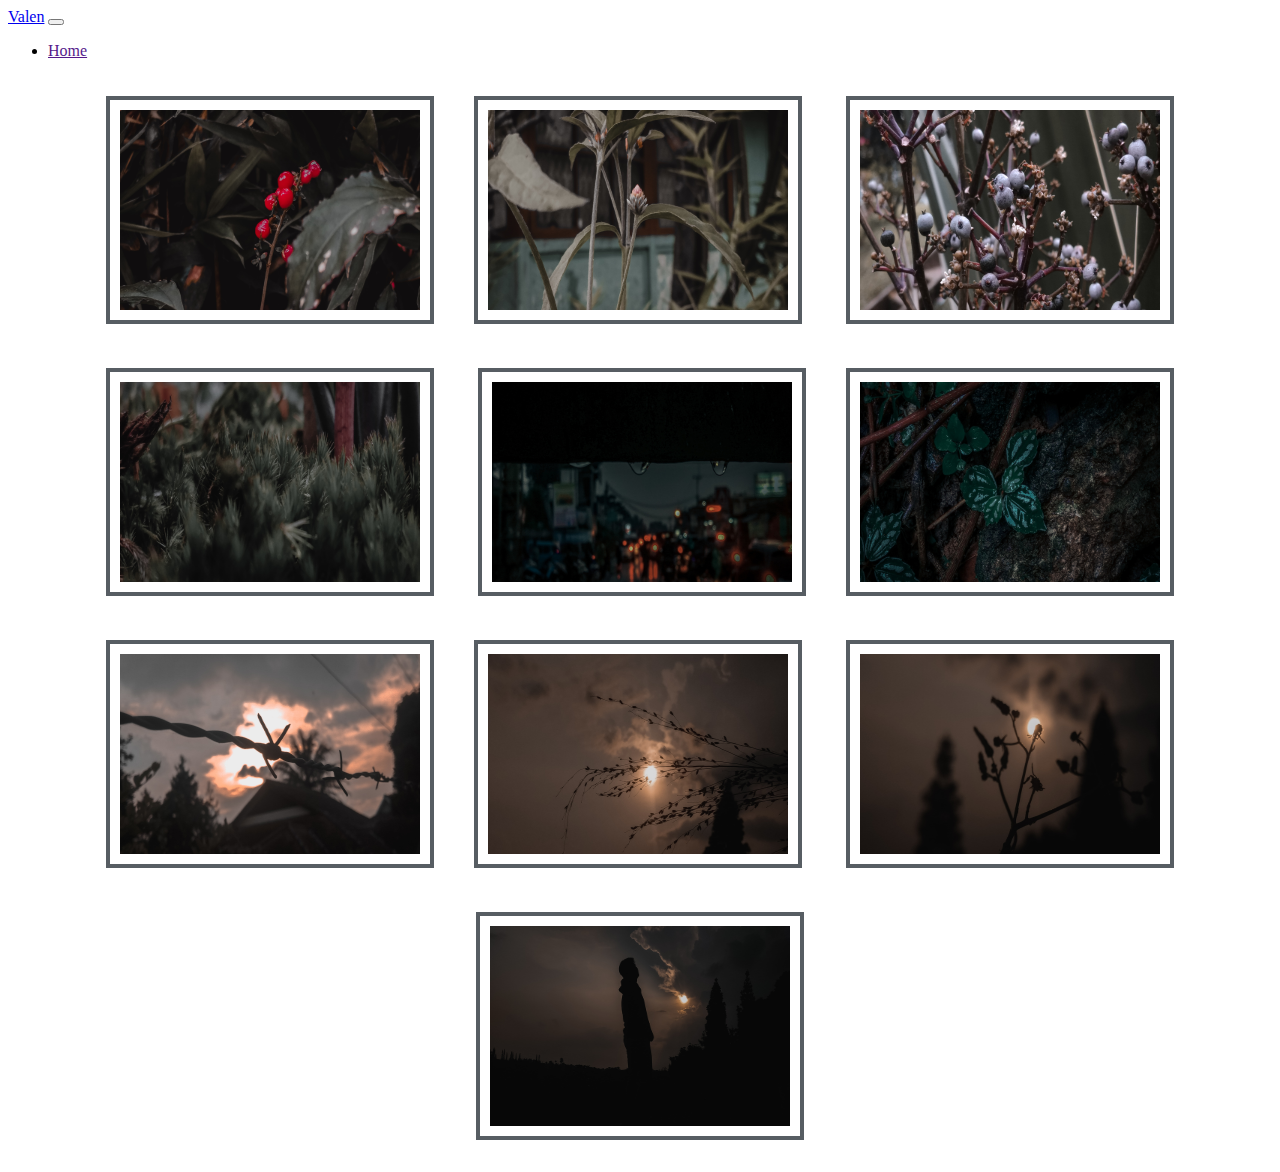
==== fotogaleri.html @ 9d4efa3a "Add files via upload" ====
<!DOCTYPE html>
<html lang="en">
  <head>
    <meta charset="utf-8" />
    <meta name="viewport" content="width=device-width, initial-scale=1" />
    <link href="https://cdn.jsdelivr.net/npm/bootstrap@5.0.1/dist/css/bootstrap.min.css" rel="stylesheet" integrity="sha384-+0n0xVW2eSR5OomGNYDnhzAbDsOXxcvSN1TPprVMTNDbiYZCxYbOOl7+AMvyTG2x" crossorigin="anonymous" />
<link rel="stylesheet" href="style.css" >
    <title>Galeri Foto | Fadhlan Rizqi Valen</title>
  </head>
  <body id="home">
    <nav class="navbar navbar-expand-lg navbar-dark bg-dark">
      <div class="container">
        <a class="navbar-brand" href="#">Valen</a>
        <button class="navbar-toggler" type="button" data-bs-toggle="collapse" data-bs-target="#navbarNavDropdown" aria-controls="navbarNavDropdown" aria-expanded="false" aria-label="Toggle navigation">
          <span class="navbar-toggler-icon"></span>
        </button>
        <div class="collapse navbar-collapse" id="navbarNavDropdown">
          <ul class="navbar-nav ms-auto">
            <li class="nav-item">
              <a class="nav-link active" aria-current="page" href="">Home</a>
            </li>
              </ul>
            </li>
          </ul>
        </div>
      </div>
    </nav>
    <center>
    <style>
        img {
          border: 4px solid #575D63;
          margin: 20px;
          padding: 10px;
          width: 300px;
          height: 200px;
        }
     </style>
     </head>
     <body>
     <img src="1.jpg"><img src="2.jpg">
     <img src="3.jpg"><img src="4.jpg">
     <img src="5.jpg"><img src="6.jpg">
     <img src="7.jpg"><img src="8.jpg">
    <img src="9.jpg"><img src="10.jpg">
     </center>
    <script src="https://cdn.jsdelivr.net/npm/bootstrap@5.0.1/dist/js/bootstrap.bundle.min.js" integrity="sha384-gtEjrD/SeCtmISkJkNUaaKMoLD0//ElJ19smozuHV6z3Iehds+3Ulb9Bn9Plx0x4" crossorigin="anonymous"></script>
  </body>
</html>
---- style.css ----
.jumbotron {
  padding: 2rem 1rem;
  background-color: rgb(143, 143, 143);
}
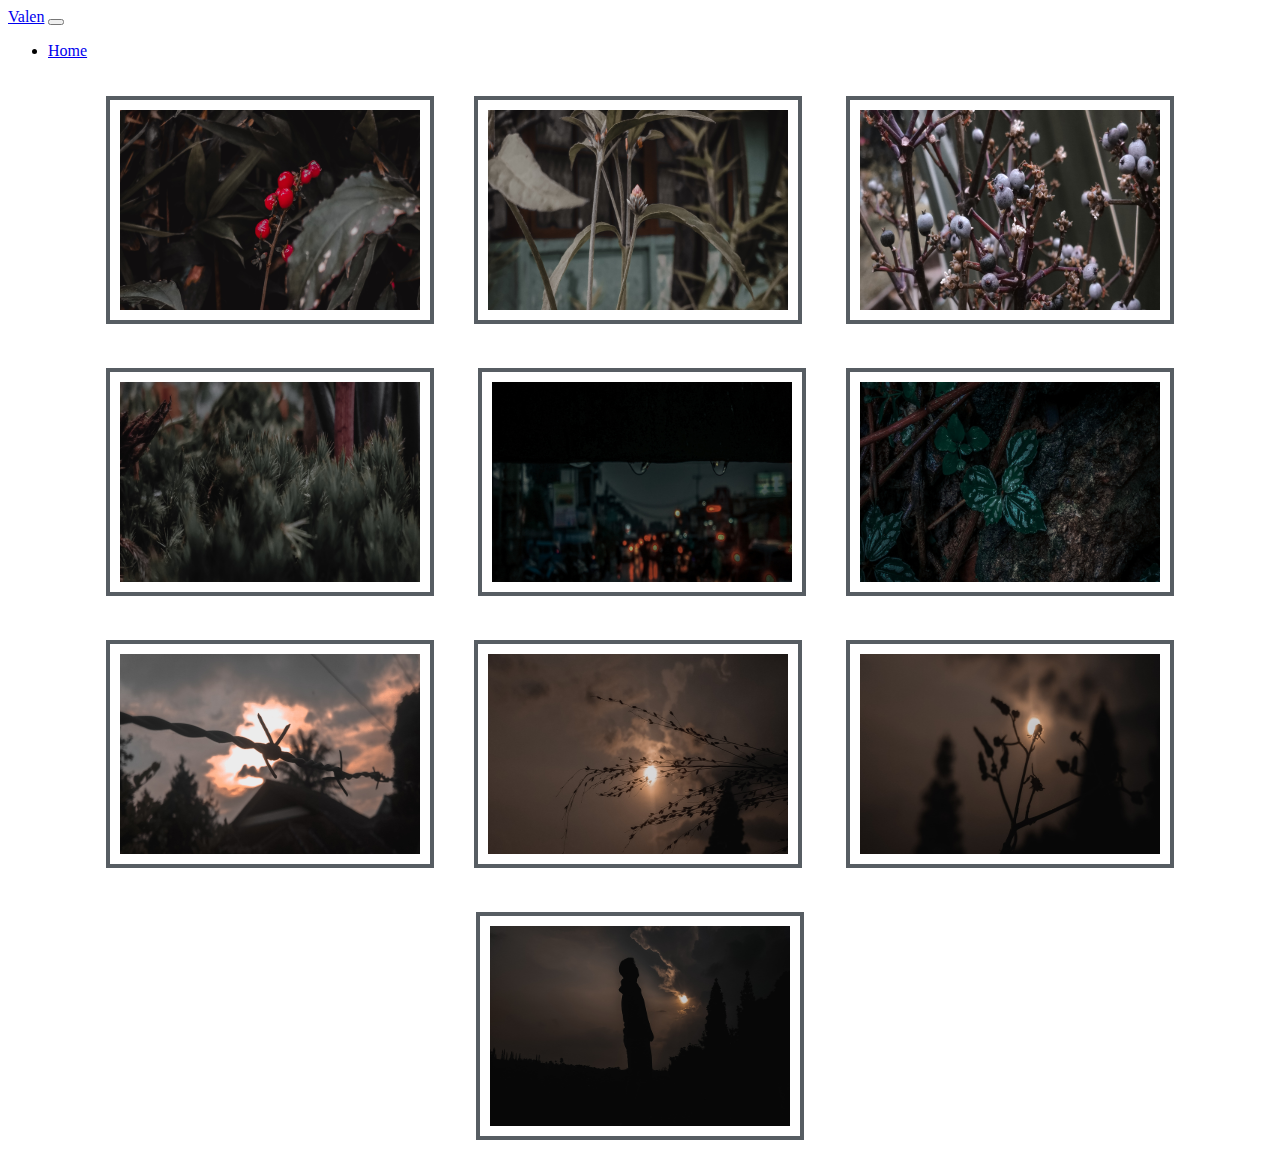
==== commit a32e46fc: "Update fotogaleri.html" ====
--- a/fotogaleri.html
+++ b/fotogaleri.html
@@ -17,7 +17,7 @@
         <div class="collapse navbar-collapse" id="navbarNavDropdown">
           <ul class="navbar-nav ms-auto">
             <li class="nav-item">
-              <a class="nav-link active" aria-current="page" href="">Home</a>
+              <a class="nav-link active" aria-current="page" href="index.html">Home</a>
             </li>
               </ul>
             </li>
